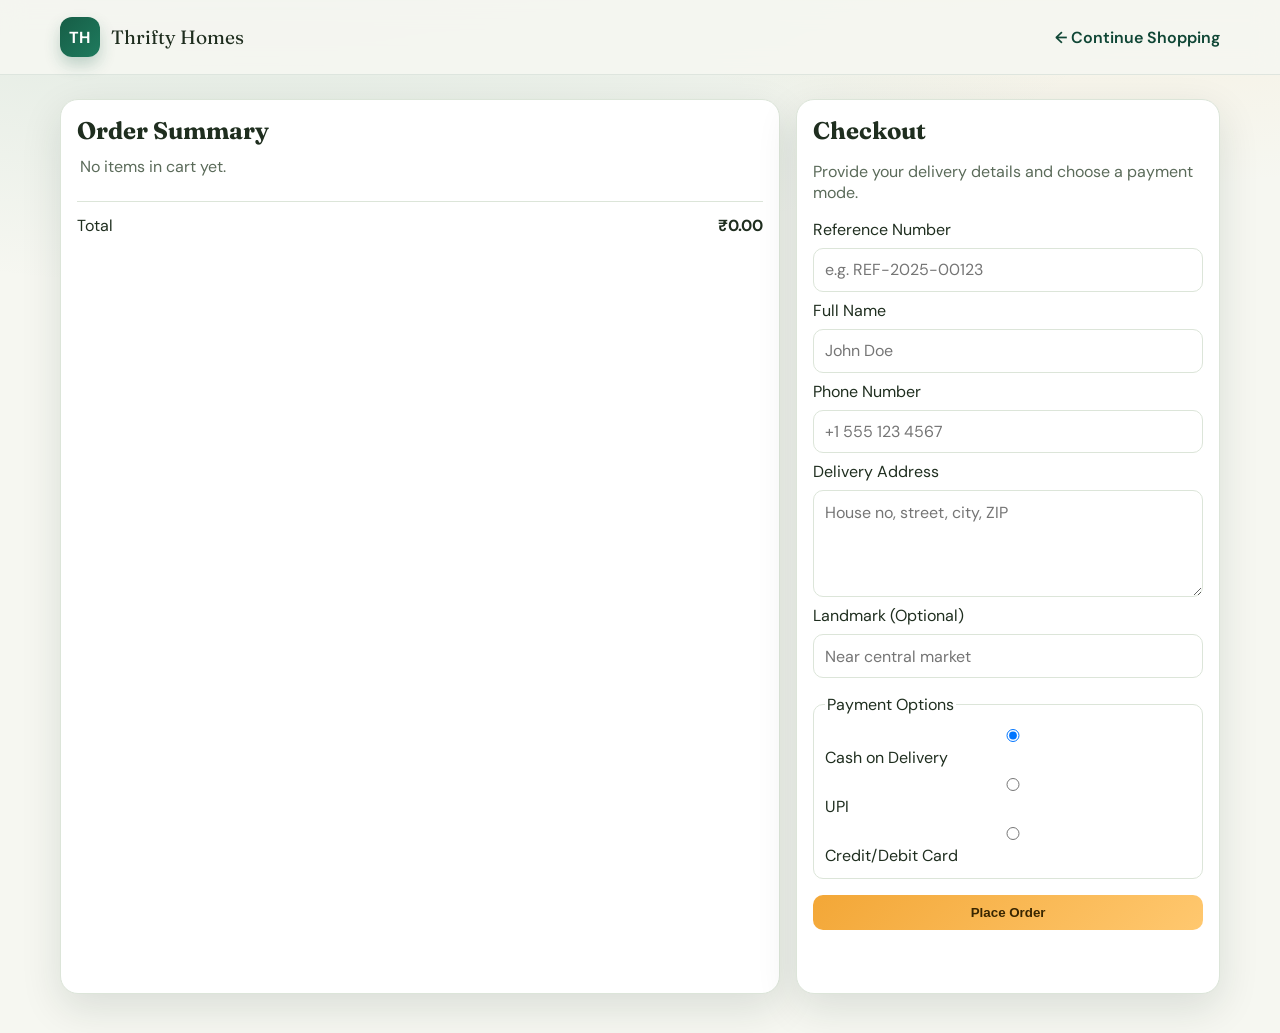
==== checkout.html @ 23e751db "Add files via upload" ====
<!DOCTYPE html>
<html lang="en">
<head>
  <meta charset="UTF-8" />
  <meta name="viewport" content="width=device-width, initial-scale=1.0" />
  <title>Checkout - Thrifty Homes</title>
  <link rel="preconnect" href="https://fonts.googleapis.com" />
  <link rel="preconnect" href="https://fonts.gstatic.com" crossorigin />
  <link href="https://fonts.googleapis.com/css2?family=DM+Sans:wght@400;500;700&family=Fraunces:opsz,wght@9..144,600;9..144,700&display=swap" rel="stylesheet" />
  <link rel="stylesheet" href="styles.css" />
</head>
<body>
  <header class="site-header">
    <nav class="navbar container">
      <a class="brand" href="index.html" aria-label="Back to home">
        <span class="logo" aria-hidden="true">TH</span>
        <span class="brand-name">Thrifty Homes</span>
      </a>
      <a class="back-link" href="index.html">← Continue Shopping</a>
    </nav>
  </header>

  <main class="checkout-page container">
    <aside class="checkout-summary-panel">
      <h2>Order Summary</h2>
      <div id="checkoutItems" class="checkout-items"></div>
      <div class="checkout-total-row">
        <span>Total</span>
        <strong id="checkoutTotal">INR 0.00</strong>
      </div>
    </aside>

    <section class="checkout-form-panel">
      <h1>Checkout</h1>
      <p class="checkout-copy">Provide your delivery details and choose a payment mode.</p>

      <form class="checkout-form" id="checkoutForm">
        <label for="referenceNumber">Reference Number</label>
        <input id="referenceNumber" name="referenceNumber" type="text" placeholder="e.g. REF-2025-00123" />

        <label for="fullName">Full Name</label>
        <input id="fullName" name="fullName" type="text" placeholder="John Doe" required />

        <label for="phone">Phone Number</label>
        <input id="phone" name="phone" type="tel" placeholder="+1 555 123 4567" required />

        <label for="address">Delivery Address</label>
        <textarea id="address" name="address" rows="4" placeholder="House no, street, city, ZIP" required></textarea>

        <label for="landmark">Landmark (Optional)</label>
        <input id="landmark" name="landmark" type="text" placeholder="Near central market" />

        <fieldset class="payment-options">
          <legend>Payment Options</legend>
          <label><input type="radio" name="payment" value="Cash on Delivery" checked /> Cash on Delivery</label>
          <label><input type="radio" name="payment" value="UPI" /> UPI</label>
          <label><input type="radio" name="payment" value="Credit/Debit Card" /> Credit/Debit Card</label>
        </fieldset>

        <button type="submit" class="place-order-btn">Place Order</button>
      </form>
      <p class="order-note" id="orderNote" aria-live="polite"></p>
    </section>
  </main>

  <!-- Mock Razorpay Modal -->
  <div id="rzpModal" class="rzp-overlay" hidden>
    <div class="rzp-modal">
      <div class="rzp-header">
        <div class="rzp-brand">
          <svg width="22" height="22" viewBox="0 0 40 40" fill="none"><polygon points="20,2 38,36 2,36" fill="#fff" opacity="0.9"/></svg>
          <span>Razorpay</span>
        </div>
        <div class="rzp-header-right">
          <span id="rzpAmountDisplay" class="rzp-amount"></span>
          <button type="button" class="rzp-close" id="rzpClose" aria-label="Close">✕</button>
        </div>
      </div>

      <div class="rzp-body">
        <div class="rzp-tabs" role="tablist">
          <button class="rzp-tab active" data-tab="upi" role="tab">UPI</button>
          <button class="rzp-tab" data-tab="card" role="tab">Card</button>
          <button class="rzp-tab" data-tab="netbanking" role="tab">Net Banking</button>
          <button class="rzp-tab" data-tab="wallet" role="tab">Wallets</button>
        </div>

        <div class="rzp-panel" id="rzp-panel-upi">
          <label class="rzp-label">Enter UPI ID</label>
          <div class="rzp-input-row">
            <input class="rzp-input" type="text" placeholder="yourname@upi" id="rzpUpiId" />
            <button type="button" class="rzp-verify-btn">Verify</button>
          </div>
          <p class="rzp-hint">e.g. 9876543210@ybl or name@okicici</p>
          <div class="rzp-upi-apps">
            <button type="button" class="rzp-upi-app"><img src="https://upload.wikimedia.org/wikipedia/commons/thumb/e/e1/UPI-Logo-vector.svg/120px-UPI-Logo-vector.svg.png" alt="UPI" /><span>Any UPI App</span></button>
            <button type="button" class="rzp-upi-app"><span class="rzp-upi-icon" style="background:#5f259f">G</span><span>Google Pay</span></button>
            <button type="button" class="rzp-upi-app"><span class="rzp-upi-icon" style="background:#0057ff">Ph</span><span>PhonePe</span></button>
            <button type="button" class="rzp-upi-app"><span class="rzp-upi-icon" style="background:#f7941d">P</span><span>Paytm</span></button>
          </div>
        </div>

        <div class="rzp-panel" id="rzp-panel-card" hidden>
          <label class="rzp-label">Card Number</label>
          <input class="rzp-input" type="text" placeholder="1234  5678  9012  3456" maxlength="19" id="rzpCardNum" />
          <div class="rzp-row-2">
            <div>
              <label class="rzp-label">Expiry</label>
              <input class="rzp-input" type="text" placeholder="MM / YY" maxlength="7" />
            </div>
            <div>
              <label class="rzp-label">CVV</label>
              <input class="rzp-input" type="password" placeholder="•••" maxlength="4" />
            </div>
          </div>
          <label class="rzp-label">Name on Card</label>
          <input class="rzp-input" type="text" placeholder="As printed on card" />
        </div>

        <div class="rzp-panel" id="rzp-panel-netbanking" hidden>
          <label class="rzp-label">Select your Bank</label>
          <div class="rzp-bank-grid">
            <button type="button" class="rzp-bank">SBI</button>
            <button type="button" class="rzp-bank">HDFC</button>
            <button type="button" class="rzp-bank">ICICI</button>
            <button type="button" class="rzp-bank">Axis</button>
            <button type="button" class="rzp-bank">Kotak</button>
            <button type="button" class="rzp-bank">PNB</button>
            <button type="button" class="rzp-bank">BOB</button>
            <button type="button" class="rzp-bank">Yes Bank</button>
          </div>
        </div>

        <div class="rzp-panel" id="rzp-panel-wallet" hidden>
          <label class="rzp-label">Select Wallet</label>
          <div class="rzp-bank-grid">
            <button type="button" class="rzp-bank">Paytm</button>
            <button type="button" class="rzp-bank">Mobikwik</button>
            <button type="button" class="rzp-bank">Freecharge</button>
            <button type="button" class="rzp-bank">Airtel</button>
          </div>
        </div>

        <button type="button" class="rzp-pay-btn" id="rzpPayBtn">Pay <span id="rzpPayAmount"></span></button>
        <p class="rzp-secure">🔒 Secured by Razorpay</p>
      </div>
    </div>
  </div>

  <script src="script.js"></script>
</body>
</html>
---- styles.css ----
:root {
  --bg: #f6f7f1;
  --ink: #1f2e1f;
  --muted: #5b6b5a;
  --brand: #165d46;
  --brand-dark: #0f4635;
  --accent: #f3a737;
  --card: #ffffff;
  --line: #dce5d9;
  --shadow: 0 14px 40px rgba(19, 43, 34, 0.12);
}

* {
  box-sizing: border-box;
}

body {
  margin: 0;
  font-family: "DM Sans", "Segoe UI", sans-serif;
  color: var(--ink);
  background:
    radial-gradient(1000px 500px at 20% -20%, rgba(54, 129, 101, 0.18), transparent),
    radial-gradient(700px 500px at 90% -30%, rgba(243, 167, 55, 0.18), transparent),
    var(--bg);
}

h1,
h2,
h3 {
  font-family: "Fraunces", Georgia, serif;
  margin: 0;
}

.container {
  width: min(1160px, 92vw);
  margin: 0 auto;
}

.site-header {
  position: sticky;
  top: 0;
  z-index: 40;
  background: rgba(246, 247, 241, 0.9);
  backdrop-filter: blur(12px);
  border-bottom: 1px solid rgba(22, 93, 70, 0.1);
}

.navbar {
  min-height: 74px;
  display: flex;
  align-items: center;
  justify-content: space-between;
  gap: 1.2rem;
}

.brand {
  display: flex;
  align-items: center;
  gap: 0.7rem;
  color: var(--ink);
  text-decoration: none;
}

.logo {
  width: 40px;
  height: 40px;
  border-radius: 12px;
  display: grid;
  place-items: center;
  font-weight: 700;
  letter-spacing: 0.03em;
  color: #fff;
  background: linear-gradient(135deg, var(--brand), #1f7b5e);
  box-shadow: 0 8px 16px rgba(22, 93, 70, 0.24);
}

.brand-name {
  font-family: "Fraunces", Georgia, serif;
  font-size: 1.2rem;
}

.nav-links {
  list-style: none;
  margin: 0;
  padding: 0;
  display: flex;
  align-items: center;
  gap: 0.4rem;
}

.nav-link {
  text-decoration: none;
  color: var(--ink);
  font-weight: 500;
  padding: 0.45rem 0.85rem;
  border-radius: 999px;
  transition: 0.2s ease;
}

.nav-link:hover {
  background: #e9f0e7;
}

.nav-link.has-tooltip {
  position: relative;
}

.nav-link.has-tooltip::after {
  content: attr(data-tooltip);
  position: absolute;
  left: 50%;
  top: calc(100% + 8px);
  transform: translateX(-50%) translateY(6px);
  opacity: 0;
  pointer-events: none;
  background: #1f2e1f;
  color: #fff;
  font-size: 0.78rem;
  line-height: 1.25;
  padding: 0.4rem 0.55rem;
  border-radius: 8px;
  white-space: nowrap;
  transition: opacity 0.15s ease, transform 0.15s ease;
  z-index: 70;
}

.nav-link.has-tooltip:hover::after,
.nav-link.has-tooltip:focus-visible::after {
  opacity: 1;
  transform: translateX(-50%) translateY(0);
}

.right-controls {
  margin-left: auto;
  display: flex;
  align-items: center;
  gap: 0.5rem;
}

.profile-menu {
  position: relative;
}

.profile-btn {
  border: 1px solid var(--line);
  background: #fff;
  border-radius: 999px;
  width: 42px;
  height: 42px;
  cursor: pointer;
}

.profile-btn:hover {
  border-color: var(--brand);
}

.dropdown {
  position: absolute;
  right: 0;
  top: 50px;
  display: none;
  min-width: 160px;
  background: #fff;
  border: 1px solid var(--line);
  border-radius: 12px;
  box-shadow: var(--shadow);
  overflow: hidden;
}

.dropdown.show {
  display: block;
}

.dropdown a {
  display: block;
  text-decoration: none;
  color: var(--ink);
  padding: 0.7rem 0.9rem;
}

.dropdown a:hover {
  background: #edf4eb;
}

.slideshow-wrap {
  padding: 1rem 0 0.3rem;
}

.slideshow {
  position: relative;
  min-height: 340px;
  border-radius: 24px;
  overflow: hidden;
  box-shadow: var(--shadow);
}

.slide {
  position: absolute;
  inset: 0;
  background-size: cover;
  background-position: center;
  opacity: 0;
  transform: scale(1.05);
  transition: opacity 0.8s ease, transform 0.8s ease;
  display: grid;
  align-items: end;
}

.slide.active {
  opacity: 1;
  transform: scale(1);
}

.slide-content {
  color: #fff;
  padding: 2rem;
  max-width: 600px;
}

.slide-content .eyebrow {
  font-size: 0.85rem;
  text-transform: uppercase;
  letter-spacing: 0.12em;
  opacity: 0.9;
}

.slide-content p {
  margin: 0.5rem 0 0;
  line-height: 1.5;
}

.slide-dots {
  position: absolute;
  bottom: 14px;
  right: 18px;
  display: flex;
  gap: 0.4rem;
}

.dot {
  width: 10px;
  height: 10px;
  border-radius: 50%;
  border: none;
  background: rgba(255, 255, 255, 0.5);
  cursor: pointer;
}

.dot.active {
  background: #fff;
}

.catalog {
  padding: 1.6rem 0 2.4rem;
  display: grid;
  grid-template-columns: 1fr;
  gap: 1.2rem;
}

.products-pane,
.cart-pane,
.checkout-form-panel,
.checkout-summary-panel {
  background: var(--card);
  border: 1px solid var(--line);
  border-radius: 18px;
  box-shadow: var(--shadow);
}

.products-pane,
.cart-pane {
  padding: 1rem;
}

.section-head h2 {
  font-size: 1.35rem;
}
.cart-item-layout {
  display: grid;
  grid-template-columns: 62px 1fr auto;
  align-items: center;
  gap: 0.6rem;
}
.cart-item-image {
  width: 62px;
  height: 62px;
  object-fit: cover;
  border-radius: 10px;
  border: 1px solid var(--line);
}
.cart-item-main {
  min-width: 0;
}

.section-head p {
  margin: 0.4rem 0 1rem;
  color: var(--muted);
}

.catalog-controls-row {
  margin-bottom: 0.9rem;
  display: flex;
  align-items: center;
  gap: 0.75rem;
}

.catalog-search-wrap {
  margin-bottom: 0;
  flex: 1;
}

.catalog-search {
  width: 100%;
  border: 1px solid var(--line);
  border-radius: 12px;
  padding: 0.7rem 0.8rem;
  font: inherit;
  background: #fff;
}

.catalog-search:focus {
  outline: 2px solid rgba(22, 93, 70, 0.25);
  border-color: var(--brand);
}

.catalog-filter-wrap {
  margin-bottom: 0;
  display: flex;
  align-items: center;
  gap: 0.55rem;
  white-space: nowrap;
}

.catalog-filter-label {
  color: var(--muted);
  font-weight: 600;
  font-size: 0.92rem;
}

.catalog-filter {
  border: 1px solid var(--line);
  border-radius: 10px;
  padding: 0.48rem 0.6rem;
  font: inherit;
  background: #fff;
}

@media (max-width: 760px) {
  .catalog-controls-row {
    flex-direction: column;
    align-items: stretch;
  }

  .catalog-filter-wrap {
    white-space: normal;
  }
}

.product-grid {
  display: grid;
  grid-template-columns: repeat(4, minmax(220px, 1fr));
  gap: 0.9rem;
}

.catalog-pagination {
  margin-top: 1rem;
  display: flex;
  align-items: center;
  justify-content: flex-end;
  gap: 0.5rem;
}

.page-btn {
  border: 1px solid var(--line);
  background: #fff;
  color: var(--ink);
  border-radius: 10px;
  padding: 0.45rem 0.7rem;
  cursor: pointer;
  font: inherit;
  font-weight: 600;
}

.page-btn:disabled {
  opacity: 0.45;
  cursor: not-allowed;
}

.page-indicator {
  color: var(--muted);
  font-weight: 600;
  min-width: 86px;
  text-align: center;
}

.product-card {
  border: 1px solid var(--line);
  border-radius: 14px;
  overflow: hidden;
  background: #fff;
}

.product-card img {
  width: 100%;
  height: 160px;
  object-fit: cover;
}

.product-content {
  padding: 0.75rem;
}

.product-content h3 {
  font-size: 1.1rem;
}

.product-content p {
  margin: 0.4rem 0;
  color: var(--muted);
  min-height: 40px;
}

.price-row {
  display: flex;
  justify-content: space-between;
  align-items: center;
  margin-top: 0.35rem;
}

.price {
  color: var(--brand-dark);
  font-weight: 700;
}

.card-actions {
  margin-top: 0.6rem;
  display: flex;
  align-items: center;
  flex-wrap: wrap;
  justify-content: flex-end;
  gap: 0.45rem;
}

.qty-controls {
  display: flex;
  align-items: center;
  gap: 0.45rem;
}

.qty-controls[hidden] {
  display: none !important;
}

.qty-input {
  width: 68px;
  border: 1px solid var(--line);
  border-radius: 10px;
  padding: 0.56rem 0.5rem;
  font: inherit;
  text-align: center;
}

.qty-step-btn {
  width: 34px;
  height: 34px;
  border: 1px solid var(--line);
  border-radius: 10px;
  background: #eef5ea;
  color: var(--brand-dark);
  cursor: pointer;
  font-weight: 700;
}

.add-btn,
.checkout-btn,
.place-order-btn {
  border: none;
  cursor: pointer;
  font-weight: 600;
  border-radius: 10px;
}

.add-btn {
  background: var(--brand);
  color: #fff;
  padding: 0.56rem 0.65rem;
}

.cart-actions {
  display: flex;
  align-items: center;
  justify-content: flex-end;
  gap: 0.35rem;
}

.cart-step-btn,
.cart-delete-btn {
  border: 1px solid var(--line);
  border-radius: 8px;
  min-width: 34px;
  height: 32px;
  padding: 0.2rem 0.5rem;
  cursor: pointer;
  font-weight: 600;
}

.cart-step-btn {
  background: #e8f4ef;
  color: var(--brand-dark);
}

.cart-delete-btn {
  background: #fff2ec;
  color: #8a3d21;
}

.cart-pane {
  display: flex;
  flex-direction: column;
  gap: 0.6rem;
}

.cart-list {
  max-height: 470px;
  overflow-y: auto;
}

.cart-empty {
  color: var(--muted);
  margin: 0;
  padding: 0.7rem 0.2rem;
}

.cart-item {
  border: 1px solid var(--line);
  border-radius: 10px;
  padding: 0.65rem;
  margin-bottom: 0.6rem;
  background: #fbfcf9;
}

.cart-item-row {
  display: flex;
  justify-content: space-between;
  gap: 0.5rem;
}

@media (max-width: 520px) {
  .cart-item-layout {
    grid-template-columns: 52px 1fr;
  }

  .cart-item-image {
    width: 52px;
    height: 52px;
  }

  .cart-actions {
    grid-column: 1 / -1;
    justify-content: flex-start;
    margin-top: 0.35rem;
  }
}
.cart-meta {
  color: var(--muted);
  font-size: 0.9rem;
}

.cart-summary {
  margin-top: auto;
  border-top: 1px solid var(--line);
  padding-top: 0.9rem;
  display: flex;
  align-items: center;
  justify-content: space-between;
}

.checkout-btn,
.place-order-btn {
  background: linear-gradient(135deg, var(--accent), #ffc86f);
  color: #392600;
  padding: 0.64rem 0.9rem;
}

.checkout-page {
  padding: 1.5rem 0 2.4rem;
  display: grid;
  grid-template-columns: 1.7fr 1fr;
  gap: 1rem;
}

.floating-cart-bar {
  position: fixed;
  left: 50%;
  bottom: 14px;
  transform: translateX(-50%) translateY(120%);
  width: min(760px, 94vw);
  background: #ffffff;
  border: 1px solid var(--line);
  border-radius: 14px;
  box-shadow: var(--shadow);
  display: flex;
  align-items: center;
  justify-content: space-between;
  gap: 0.8rem;
  padding: 0.7rem 0.85rem;
  z-index: 110;
  transition: transform 0.25s ease;
}

.floating-cart-bar.show {
  transform: translateX(-50%) translateY(0);
}

.floating-cart-meta {
  display: grid;
  gap: 0.2rem;
}

.floating-cart-meta span {
  color: var(--muted);
  font-size: 0.9rem;
}

.checkout-form-panel,
.checkout-summary-panel {
  padding: 1rem;
}

.checkout-copy {
  color: var(--muted);
}

.checkout-form {
  display: grid;
  gap: 0.5rem;
}

.checkout-form input,
.checkout-form textarea {
  width: 100%;
  border: 1px solid var(--line);
  border-radius: 10px;
  padding: 0.65rem;
  font: inherit;
}

.payment-options {
  margin: 0.5rem 0;
  border: 1px solid var(--line);
  border-radius: 10px;
  padding: 0.7rem;
  display: grid;
  gap: 0.45rem;
}

.checkout-items {
  display: grid;
  gap: 0.5rem;
}

.checkout-item {
  border: 1px solid var(--line);
  border-radius: 10px;
  padding: 0.65rem;
  background: #fbfcf9;
}

.checkout-item-layout {
  display: grid;
  grid-template-columns: 60px 1fr auto;
  align-items: center;
  gap: 0.55rem;
}

.checkout-item-image {
  width: 60px;
  height: 60px;
  object-fit: cover;
  border-radius: 10px;
  border: 1px solid var(--line);
}

.checkout-item-main {
  min-width: 0;
  display: grid;
  gap: 0.2rem;
}

.checkout-item-controls {
  display: flex;
  align-items: center;
  gap: 0.35rem;
}

.checkout-step-btn,
.checkout-delete-btn {
  border: 1px solid var(--line);
  border-radius: 8px;
  min-width: 32px;
  height: 30px;
  background: #fff;
  cursor: pointer;
  font-weight: 700;
}

.checkout-step-btn {
  background: #e8f4ef;
  color: var(--brand-dark);
}

.checkout-delete-btn {
  background: #fff2ec;
  color: #8a3d21;
}

.checkout-qty {
  min-width: 18px;
  text-align: center;
  font-weight: 700;
  color: var(--ink);
}

.checkout-total-row {
  margin-top: 0.8rem;
  padding-top: 0.8rem;
  border-top: 1px solid var(--line);
  display: flex;
  justify-content: space-between;
}

.back-link {
  color: var(--brand-dark);
  text-decoration: none;
  font-weight: 600;
}

/* Orders Page */
.orders-page {
  padding: 1.6rem 0 5rem;
}

.orders-header {
  margin-bottom: 1.2rem;
}

.orders-list {
  display: grid;
  gap: 1rem;
}

.order-card {
  background: var(--card);
  border: 1px solid var(--line);
  border-radius: 16px;
  box-shadow: var(--shadow);
  overflow: hidden;
}

.order-card-header {
  display: flex;
  align-items: center;
  justify-content: space-between;
  flex-wrap: wrap;
  gap: 0.5rem;
  padding: 0.75rem 1rem;
  background: #f3f8f1;
  border-bottom: 1px solid var(--line);
}

.order-card-meta {
  display: flex;
  align-items: center;
  gap: 1rem;
}

.order-id {
  font-weight: 700;
  font-size: 0.95rem;
  color: var(--brand-dark);
}

.order-date {
  color: var(--muted);
  font-size: 0.9rem;
}

.order-card-right {
  display: flex;
  align-items: center;
  gap: 0.75rem;
}

.order-payment {
  font-size: 0.85rem;
  color: var(--muted);
  border: 1px solid var(--line);
  border-radius: 999px;
  padding: 0.2rem 0.6rem;
  background: #fff;
}

.order-status {
  font-weight: 700;
  font-size: 0.9rem;
}

.order-items {
  padding: 0.75rem 1rem;
  display: grid;
  gap: 0.6rem;
}

.order-line-item {
  display: grid;
  grid-template-columns: 52px 1fr auto;
  align-items: center;
  gap: 0.65rem;
}

.order-item-image {
  width: 52px;
  height: 52px;
  object-fit: cover;
  border-radius: 10px;
  border: 1px solid var(--line);
}

.order-item-meta {
  display: grid;
  gap: 0.15rem;
}

.order-item-title {
  font-weight: 600;
  font-size: 0.95rem;
}

.order-item-qty {
  color: var(--muted);
  font-size: 0.85rem;
}

.order-item-total {
  font-size: 0.95rem;
  color: var(--brand-dark);
}

.order-total-row {
  display: flex;
  justify-content: space-between;
  align-items: center;
  padding: 0.65rem 1rem;
  border-top: 1px solid var(--line);
  background: #f9fbf7;
  font-weight: 600;
}

/* Mock Razorpay Modal */
.rzp-overlay {
  position: fixed;
  inset: 0;
  background: rgba(0,0,0,0.6);
  display: grid;
  place-items: center;
  z-index: 200;
  padding: 1rem;
}

.rzp-overlay[hidden] { display: none !important; }

.rzp-modal {
  width: min(420px, 100%);
  background: #fff;
  border-radius: 12px;
  overflow: hidden;
  box-shadow: 0 20px 60px rgba(0,0,0,0.35);
  font-family: 'DM Sans', sans-serif;
}

.rzp-header {
  background: #2b6de5;
  padding: 0.85rem 1rem;
  display: flex;
  align-items: center;
  justify-content: space-between;
  color: #fff;
}

.rzp-brand {
  display: flex;
  align-items: center;
  gap: 0.45rem;
  font-weight: 700;
  font-size: 1rem;
  letter-spacing: 0.02em;
}

.rzp-header-right {
  display: flex;
  align-items: center;
  gap: 0.75rem;
}

.rzp-amount {
  font-weight: 700;
  font-size: 1rem;
}

.rzp-close {
  background: none;
  border: none;
  color: rgba(255,255,255,0.8);
  font-size: 1.1rem;
  cursor: pointer;
  padding: 0 0.25rem;
  line-height: 1;
}
.rzp-close:hover { color: #fff; }

.rzp-body {
  padding: 1rem;
}

.rzp-tabs {
  display: flex;
  border-bottom: 2px solid #e8e8e8;
  margin-bottom: 1rem;
  gap: 0;
}

.rzp-tab {
  background: none;
  border: none;
  padding: 0.5rem 0.85rem;
  font-size: 0.85rem;
  color: #555;
  cursor: pointer;
  border-bottom: 2px solid transparent;
  margin-bottom: -2px;
  font-weight: 500;
  transition: color 0.15s, border-color 0.15s;
}
.rzp-tab.active { color: #2b6de5; border-bottom-color: #2b6de5; font-weight: 700; }
.rzp-tab:hover:not(.active) { color: #222; }

.rzp-label {
  display: block;
  font-size: 0.8rem;
  color: #777;
  margin-bottom: 0.3rem;
  margin-top: 0.65rem;
  font-weight: 500;
}

.rzp-input {
  width: 100%;
  border: 1.5px solid #d0d0d0;
  border-radius: 6px;
  padding: 0.55rem 0.7rem;
  font-size: 0.95rem;
  outline: none;
  box-sizing: border-box;
  transition: border-color 0.15s;
}
.rzp-input:focus { border-color: #2b6de5; }

.rzp-input-row {
  display: flex;
  gap: 0.5rem;
}
.rzp-input-row .rzp-input { flex: 1; }

.rzp-verify-btn {
  background: #2b6de5;
  color: #fff;
  border: none;
  border-radius: 6px;
  padding: 0 1rem;
  font-size: 0.85rem;
  font-weight: 600;
  cursor: pointer;
  white-space: nowrap;
}
.rzp-verify-btn:hover { background: #1a56c4; }

.rzp-hint {
  font-size: 0.78rem;
  color: #aaa;
  margin: 0.3rem 0 0.75rem;
}

.rzp-upi-apps {
  display: grid;
  grid-template-columns: repeat(4, 1fr);
  gap: 0.5rem;
  margin-top: 0.75rem;
}

.rzp-upi-app {
  display: flex;
  flex-direction: column;
  align-items: center;
  gap: 0.3rem;
  padding: 0.5rem 0.25rem;
  border: 1.5px solid #e0e0e0;
  border-radius: 8px;
  background: #fafafa;
  cursor: pointer;
  font-size: 0.72rem;
  color: #333;
  font-weight: 500;
  transition: border-color 0.15s;
}
.rzp-upi-app:hover { border-color: #2b6de5; background: #f0f5ff; }
.rzp-upi-app img { width: 36px; height: 24px; object-fit: contain; }

.rzp-upi-icon {
  width: 36px;
  height: 24px;
  border-radius: 5px;
  color: #fff;
  font-weight: 700;
  font-size: 0.75rem;
  display: flex;
  align-items: center;
  justify-content: center;
}

.rzp-row-2 {
  display: grid;
  grid-template-columns: 1fr 1fr;
  gap: 0.75rem;
}

.rzp-bank-grid {
  display: grid;
  grid-template-columns: repeat(4, 1fr);
  gap: 0.5rem;
  margin-top: 0.5rem;
}

.rzp-bank {
  padding: 0.5rem 0.25rem;
  border: 1.5px solid #e0e0e0;
  border-radius: 8px;
  background: #fafafa;
  font-size: 0.8rem;
  font-weight: 600;
  color: #333;
  cursor: pointer;
  transition: border-color 0.15s, background 0.15s;
}
.rzp-bank:hover { border-color: #2b6de5; background: #f0f5ff; color: #2b6de5; }

.rzp-pay-btn {
  width: 100%;
  margin-top: 1.2rem;
  padding: 0.75rem;
  background: #2b6de5;
  color: #fff;
  border: none;
  border-radius: 8px;
  font-size: 1rem;
  font-weight: 700;
  cursor: pointer;
  transition: background 0.15s;
}
.rzp-pay-btn:hover:not(:disabled) { background: #1a56c4; }
.rzp-pay-btn:disabled { opacity: 0.7; cursor: not-allowed; }

.rzp-secure {
  text-align: center;
  font-size: 0.75rem;
  color: #aaa;
  margin-top: 0.6rem;
}

.order-note {
  margin-top: 0.7rem;
  color: var(--brand-dark);
  min-height: 20px;
}

/* Dashboard Page */
.dashboard-page {
  width: 100%;
  max-width: none;
  margin: 0;
  min-height: calc(100vh - 74px);
  padding: 1rem 1.2rem 1.2rem;
}

.dashboard-page.container {
  width: 100%;
  max-width: none;
}

.dashboard-navbar {
  min-height: 64px;
  display: flex;
  justify-content: space-between;
  align-items: center;
}

.dashboard-nav-left {
  display: flex;
  align-items: center;
}

.dashboard-nav-title {
  font-size: 1.35rem;
  color: var(--brand-dark);
}

.dashboard-nav-right {
  display: flex;
  align-items: center;
  gap: 0.6rem;
}

.dashboard-profile-btn {
  display: inline-flex;
  align-items: center;
  gap: 0;
}

.dashboard-head {
  margin-bottom: 1rem;
  text-align: center;
}

.dashboard-tabs {
  display: flex;
  gap: 0.55rem;
  margin-bottom: 1rem;
  flex-wrap: wrap;
}

.dashboard-tab {
  border: 1px solid var(--line);
  background: #fff;
  color: var(--ink);
  border-radius: 999px;
  padding: 0.45rem 0.9rem;
  font: inherit;
  font-weight: 600;
  cursor: pointer;
}

.dashboard-tab.active {
  background: var(--brand);
  color: #fff;
  border-color: var(--brand);
}

.dashboard-layout {
  display: grid;
  grid-template-columns: 280px 1fr;
  gap: 1rem;
  min-height: calc(100vh - 200px);
}

.dashboard-sidebar,
.dashboard-content {
  background: var(--card);
  border: 1px solid var(--line);
  border-radius: 16px;
  box-shadow: var(--shadow);
  padding: 1rem;
  height: 100%;
}

.dashboard-content-head {
  display: flex;
  align-items: center;
  justify-content: space-between;
  gap: 0.8rem;
}

.dashboard-content-body {
  margin-top: 0.9rem;
}

.dashboard-catalog-controls {
  display: flex;
  align-items: center;
  gap: 0.7rem;
  margin-bottom: 0.9rem;
}

.dashboard-catalog-search {
  flex: 1;
  border: 1px solid var(--line);
  border-radius: 10px;
  padding: 0.58rem 0.68rem;
  font: inherit;
}

.dashboard-catalog-filter-wrap {
  display: flex;
  align-items: center;
  gap: 0.45rem;
  color: var(--muted);
  font-weight: 600;
}

.dashboard-catalog-filter {
  border: 1px solid var(--line);
  border-radius: 10px;
  padding: 0.48rem 0.55rem;
  font: inherit;
}

.dashboard-primary-btn,
.dashboard-secondary-btn {
  border-radius: 10px;
  border: 1px solid var(--line);
  cursor: pointer;
  font: inherit;
  font-weight: 600;
  padding: 0.5rem 0.8rem;
}

.dashboard-primary-btn {
  margin-left: auto;
  border-color: var(--brand);
  background: var(--brand);
  color: #fff;
}

.dashboard-secondary-btn {
  background: #f8fbf7;
  color: var(--ink);
}

.dashboard-update-btn {
  display: inline-flex;
  align-items: center;
  gap: 0.35rem;
  border: 1px solid var(--brand);
  background: var(--brand);
  color: #fff;
  border-radius: 10px;
  padding: 0.5rem 0.7rem;
  font: inherit;
  font-weight: 600;
  cursor: pointer;
}

.dashboard-update-btn:hover {
  background: var(--brand-dark);
  border-color: var(--brand-dark);
}

.dashboard-update-icon {
  width: 14px;
  height: 14px;
  fill: currentColor;
}

.dashboard-products-grid {
  display: grid;
  grid-template-columns: repeat(4, minmax(200px, 1fr));
  gap: 0.8rem;
}

.dashboard-catalog-pagination {
  margin-top: 0.9rem;
  display: flex;
  align-items: center;
  justify-content: flex-end;
  gap: 0.5rem;
}

.dashboard-product-card {
  border: 1px solid var(--line);
  border-radius: 12px;
  overflow: hidden;
  background: #fff;
}

.dashboard-product-card img {
  width: 100%;
  height: 142px;
  object-fit: cover;
}

.dashboard-product-content {
  padding: 0.7rem;
  display: grid;
  gap: 0.45rem;
}

.dashboard-product-content h4 {
  margin: 0;
  font-size: 1rem;
}

.dashboard-product-content p {
  margin: 0;
  color: var(--muted);
  font-size: 0.9rem;
  min-height: 42px;
}

.dashboard-product-meta {
  display: flex;
  align-items: center;
  justify-content: space-between;
  font-size: 0.85rem;
  color: var(--muted);
}

.dashboard-placeholder {
  margin: 0;
  color: var(--muted);
}

.dashboard-table-wrap {
  margin-top: 0.3rem;
  border: 1px solid var(--line);
  border-radius: 12px;
  overflow: auto;
  background: #fff;
}

.dashboard-table {
  width: 100%;
  border-collapse: collapse;
  min-width: 760px;
}

.dashboard-table th,
.dashboard-table td {
  padding: 0.68rem 0.7rem;
  border-bottom: 1px solid var(--line);
  text-align: left;
  vertical-align: middle;
}

.dashboard-table th {
  background: #f3f8f1;
  color: var(--brand-dark);
  font-size: 0.88rem;
}

.dashboard-table tbody tr:hover {
  background: #fbfcf9;
}

.dashboard-remove-btn {
  border: 1px solid #d8b0a2;
  background: #fff2ec;
  color: #8a3d21;
  border-radius: 8px;
  padding: 0.36rem 0.6rem;
  font: inherit;
  font-weight: 600;
  cursor: pointer;
}

.dashboard-orders-accordion {
  display: grid;
  gap: 0.75rem;
}

.dashboard-order-accordion-item {
  border: 1px solid var(--line);
  border-radius: 12px;
  background: #fff;
  box-shadow: var(--shadow);
}

.dashboard-order-accordion-toggle {
  width: 100%;
  border: none;
  background: transparent;
  cursor: pointer;
  padding: 0.75rem;
  display: flex;
  display: flex;
  justify-content: space-between;
  align-items: flex-start;
  gap: 0.6rem;
  text-align: left;
}

.dashboard-order-summary-left p {
  margin: 0.2rem 0 0;
  color: var(--muted);
  font-size: 0.86rem;
}

.dashboard-order-summary-right {
  display: grid;
  justify-items: end;
  gap: 0.2rem;
}

.dashboard-order-total {
  color: var(--brand-dark);
  font-weight: 700;
  font-size: 0.92rem;
}

.dashboard-order-accordion-body {
  border-top: 1px solid var(--line);
  padding: 0.7rem 0.75rem 0.75rem;
  display: grid;
  gap: 0.6rem;
}

.dashboard-order-status {
  font-size: 0.8rem;
  font-weight: 700;
  color: var(--brand-dark);
  background: #e8f4ef;
  border: 1px solid #cfe5da;
  border-radius: 999px;
  padding: 0.2rem 0.55rem;
}

.dashboard-order-refs {
  display: flex;
  flex-wrap: wrap;
  gap: 0.45rem;
}

.dashboard-order-ref-chip {
  display: inline-flex;
  align-items: center;
  gap: 0.25rem;
  border: 1px solid #cfe5da;
  background: #eef8f3;
  color: var(--brand-dark);
  border-radius: 999px;
  padding: 0.2rem 0.55rem;
  font-size: 0.82rem;
  line-height: 1.25;
}

.dashboard-order-customer h4 {
  margin: 0 0 0.2rem;
  font-size: 0.95rem;
}

.dashboard-order-customer p {
  margin: 0;
  color: var(--muted);
  font-size: 0.86rem;
  line-height: 1.35;
}

.dashboard-order-meta {
  margin-top: 0.2rem;
  padding-top: 0.5rem;
  border-top: 1px dashed var(--line);
  display: flex;
  justify-content: space-between;
  align-items: center;
}

.dashboard-order-meta span {
  color: var(--muted);
  font-size: 0.88rem;
}

.dashboard-dispatch-toggle {
  display: flex;
  gap: 0.55rem;
  margin-bottom: 0.75rem;
}

.dashboard-dispatch-toggle-btn {
  border: 1px solid var(--line);
  background: #f8fbf7;
  color: var(--ink);
  border-radius: 999px;
  padding: 0.38rem 0.75rem;
  font: inherit;
  font-weight: 600;
  cursor: pointer;
}

.dashboard-dispatch-toggle-btn.active {
  background: var(--brand);
  border-color: var(--brand);
  color: #fff;
}

.dashboard-dispatch-actions {
  margin-top: 0.5rem;
  display: flex;
  justify-content: flex-end;
}

.dashboard-dispatch-details {
  margin-top: 0.4rem;
  padding-top: 0.4rem;
  border-top: 1px dashed var(--line);
  color: var(--muted);
  font-size: 0.84rem;
  display: grid;
  gap: 0.2rem;
}

.product-editor-modal {
  width: min(520px, 95vw);
  background: #fff;
  border: 1px solid var(--line);
  border-radius: 16px;
  box-shadow: var(--shadow);
  padding: 1rem;
  position: relative;
}

.product-editor-form {
  display: grid;
  gap: 0.5rem;
}

.product-editor-form input,
.product-editor-form textarea,
.product-editor-form select {
  width: 100%;
  border: 1px solid var(--line);
  border-radius: 10px;
  padding: 0.6rem;
  font: inherit;
}

.product-editor-actions {
  margin-top: 0.5rem;
  display: flex;
  justify-content: flex-end;
  gap: 0.5rem;
}

.mock-upload-row {
  display: flex;
  align-items: center;
  gap: 0.55rem;
}

.mock-upload-name {
  color: var(--muted);
  font-size: 0.9rem;
}

.dashboard-sidebar-title {
  margin-bottom: 0.8rem;
  color: var(--brand-dark);
}

.dashboard-sidebar-ref-chip {
  display: inline-flex;
  align-items: center;
  margin: -0.1rem 0 0.85rem;
  padding: 0.28rem 0.62rem;
  border-radius: 999px;
  border: 1px solid #c9dbc5;
  background: #eef7eb;
  color: #1c513d;
  font-size: 0.78rem;
  font-weight: 600;
}

.dashboard-sidebar-ref-chip[hidden] {
  display: none !important;
}

.dashboard-menu {
  list-style: none;
  margin: 0;
  padding: 0;
  display: grid;
  gap: 0.45rem;
}

.dashboard-menu-btn {
  width: 100%;
  text-align: left;
  border: 1px solid var(--line);
  background: #f8fbf7;
  color: var(--ink);
  border-radius: 10px;
  padding: 0.6rem 0.7rem;
  font: inherit;
  font-weight: 600;
  cursor: pointer;
}

.dashboard-menu-btn:hover {
  background: #edf7ea;
  border-color: #bdd7b5;
}

.dashboard-menu-btn.active {
  background: var(--brand);
  color: #fff;
  border-color: var(--brand);
}

@media (max-width: 990px) {
  .dashboard-layout {
    grid-template-columns: 1fr;
  }

  .dashboard-catalog-controls {
    flex-direction: column;
    align-items: stretch;
  }

  .dashboard-products-grid {
    grid-template-columns: repeat(2, minmax(160px, 1fr));
  }
}

.modal-overlay {
  position: fixed;
  inset: 0;
  background: rgba(20, 32, 20, 0.45);
  display: grid;
  place-items: center;
  padding: 1rem;
  z-index: 120;
}

.modal-overlay[hidden] {
  display: none !important;
}

.signin-modal {
  width: min(420px, 95vw);
  background: #fff;
  border: 1px solid var(--line);
  border-radius: 16px;
  box-shadow: var(--shadow);
  padding: 1rem;
  position: relative;
}

.signin-modal h2 {
  margin-bottom: 0.35rem;
}

.signin-modal p {
  margin: 0 0 1rem;
  color: var(--muted);
}

.modal-close {
  position: absolute;
  right: 0.6rem;
  top: 0.45rem;
  border: none;
  background: transparent;
  font-size: 1.4rem;
  color: var(--muted);
  cursor: pointer;
}

.google-login-btn {
  width: 100%;
  border: 1px solid var(--line);
  border-radius: 12px;
  background: #fff;
  color: var(--ink);
  padding: 0.7rem 0.9rem;
  font: inherit;
  font-weight: 600;
  cursor: pointer;
  display: flex;
  align-items: center;
  justify-content: center;
  gap: 0.5rem;
}

.google-login-btn span {
  width: 22px;
  height: 22px;
  border-radius: 50%;
  display: grid;
  place-items: center;
  font-size: 0.8rem;
  font-weight: 700;
  color: #fff;
  background: linear-gradient(135deg, #ea4335, #fbbc05);
}

@media (max-width: 990px) {
  .catalog,
  .checkout-page {
    grid-template-columns: 1fr;
  }

  .product-grid {
    grid-template-columns: 1fr;
  }
}

@media (max-width: 760px) {
  .navbar {
    flex-wrap: wrap;
    justify-content: center;
    padding: 0.5rem 0;
  }

  .right-controls {
    margin-left: 0;
  }

  .slide-content {
    padding: 1.4rem;
  }

  .floating-cart-bar {
    width: calc(100vw - 16px);
    bottom: 8px;
  }
}
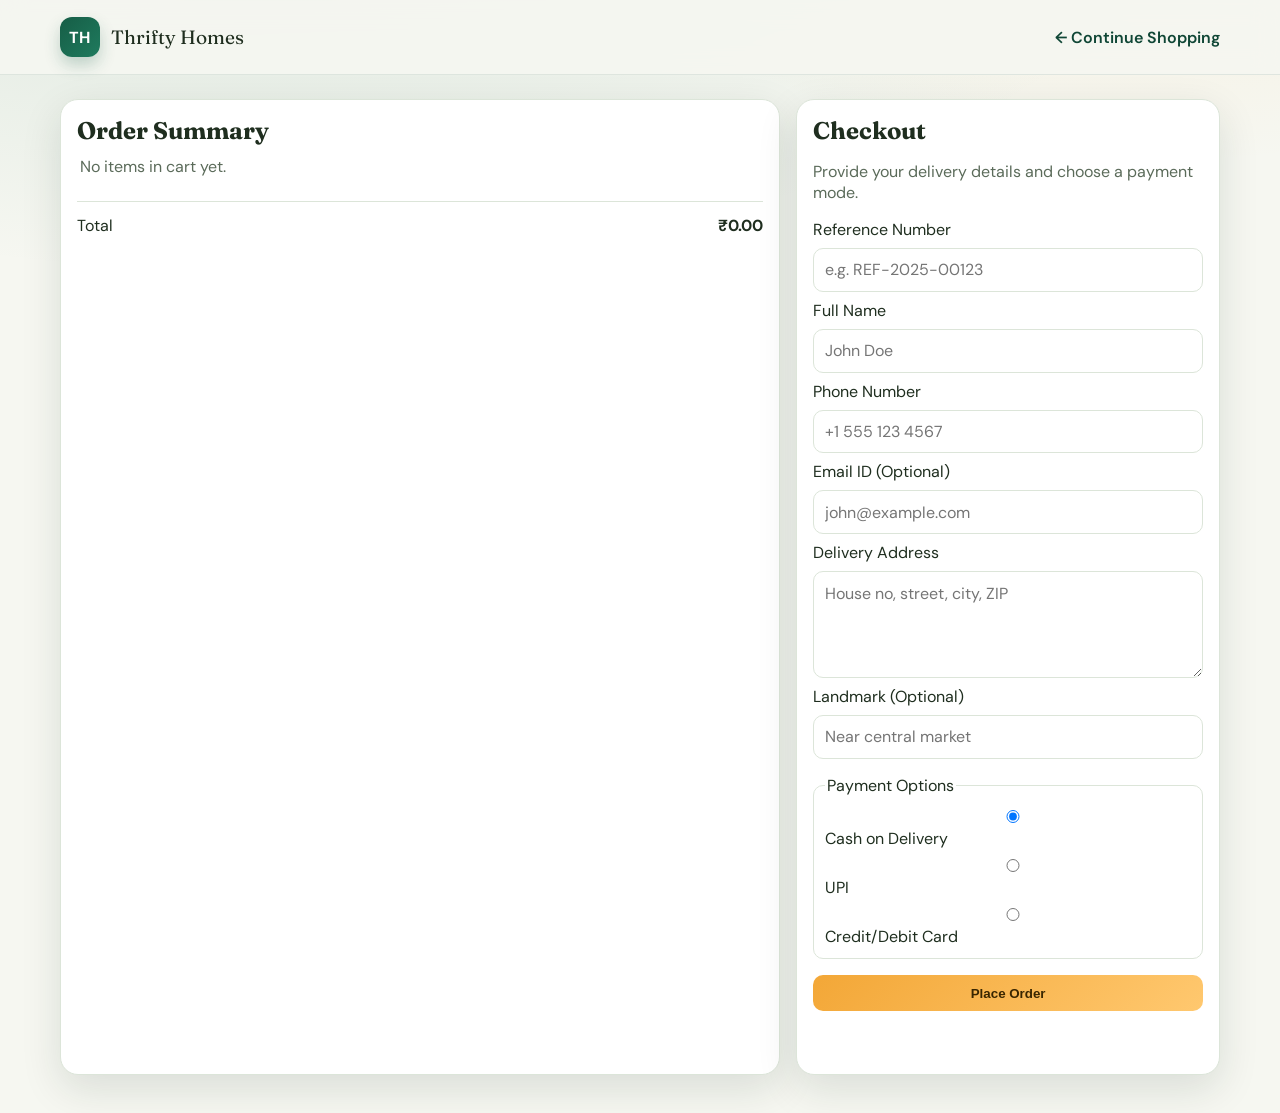
==== commit 88fffcd5: "Add files via upload" ====
--- a/checkout.html
+++ b/checkout.html
@@ -43,6 +43,9 @@
 
         <label for="phone">Phone Number</label>
         <input id="phone" name="phone" type="tel" placeholder="+1 555 123 4567" required />
+
+        <label for="email">Email ID (Optional)</label>
+        <input id="email" name="email" type="email" placeholder="john@example.com" />
 
         <label for="address">Delivery Address</label>
         <textarea id="address" name="address" rows="4" placeholder="House no, street, city, ZIP" required></textarea>
--- a/styles.css
+++ b/styles.css
@@ -178,6 +178,10 @@
   padding: 0.7rem 0.9rem;
 }
 
+.dropdown a[hidden] {
+  display: none;
+}
+
 .dropdown a:hover {
   background: #edf4eb;
 }
@@ -406,6 +410,52 @@
   object-fit: cover;
 }
 
+.product-image-wrap {
+  position: relative;
+}
+
+.img-nav-row {
+  display: flex;
+  align-items: center;
+  justify-content: space-between;
+  gap: 0.45rem;
+  padding: 0.5rem 0.75rem 0;
+}
+
+.img-nav-btn {
+  border: 1px solid var(--line);
+  border-radius: 999px;
+  background: #eef5ea;
+  color: var(--brand-dark);
+  font-size: 0.95rem;
+  font-weight: 700;
+  min-width: 34px;
+  height: 30px;
+  padding: 0;
+  line-height: 1;
+  display: grid;
+  place-items: center;
+  cursor: pointer;
+}
+
+.img-nav-icon {
+  width: 16px;
+  height: 16px;
+  display: block;
+}
+
+.img-nav-btn:hover {
+  background: #dfeede;
+}
+
+.img-counter {
+  background: #f0f3ec;
+  color: var(--muted);
+  font-size: 0.72rem;
+  padding: 0.16rem 0.42rem;
+  border-radius: 999px;
+}
+
 .product-content {
   padding: 0.75rem;
 }
@@ -425,6 +475,16 @@
   justify-content: space-between;
   align-items: center;
   margin-top: 0.35rem;
+}
+
+.price-mrp {
+  color: #7a8679;
+  font-size: 0.88rem;
+  font-weight: 500;
+}
+
+.price-mrp s {
+  text-decoration-thickness: 1.4px;
 }
 
 .price {
@@ -1235,22 +1295,19 @@
 }
 
 .dashboard-update-btn {
-  display: inline-flex;
-  align-items: center;
-  gap: 0.35rem;
-  border: 1px solid var(--brand);
-  background: var(--brand);
-  color: #fff;
-  border-radius: 10px;
-  padding: 0.5rem 0.7rem;
+  border: 1px solid #a0c4e2;
+  background: #e8f4fc;
+  color: #0369a1;
+  border-radius: 8px;
+  padding: 0.36rem 0.6rem;
   font: inherit;
   font-weight: 600;
   cursor: pointer;
 }
 
 .dashboard-update-btn:hover {
-  background: var(--brand-dark);
-  border-color: var(--brand-dark);
+  background: #d0e9f7;
+  border-color: #7ab8d9;
 }
 
 .dashboard-update-icon {
@@ -1314,6 +1371,22 @@
 
 .dashboard-placeholder {
   margin: 0;
+  color: var(--muted);
+}
+
+.dashboard-modal-readonly {
+  margin: 0;
+  padding: 0.55rem 0.65rem;
+  border: 1px solid var(--line);
+  border-radius: 10px;
+  background: #f8fbf7;
+  color: var(--ink);
+  font-size: 0.92rem;
+}
+
+.dashboard-table-empty {
+  text-align: center;
+  padding: 1.2rem;
   color: var(--muted);
 }
 
@@ -1404,6 +1477,20 @@
   font-size: 0.92rem;
 }
 
+.dashboard-order-guest-chip {
+  display: inline-flex;
+  align-items: center;
+  border: 1px solid #f59e0b;
+  background: #fff1cc;
+  color: #7c3a00;
+  border-radius: 999px;
+  padding: 0.18rem 0.6rem;
+  font-size: 0.74rem;
+  font-weight: 800;
+  letter-spacing: 0.01em;
+  margin-top: 0.3rem;
+}
+
 .dashboard-order-accordion-body {
   border-top: 1px solid var(--line);
   padding: 0.7rem 0.75rem 0.75rem;
@@ -1505,6 +1592,143 @@
   gap: 0.2rem;
 }
 
+.analytics-controls {
+  align-items: end;
+}
+
+.analytics-summary-grid {
+  display: grid;
+  grid-template-columns: repeat(auto-fit, minmax(170px, 1fr));
+  gap: 0.85rem;
+  margin-bottom: 1rem;
+}
+
+.analytics-summary-grid-compact {
+  grid-template-columns: repeat(auto-fit, minmax(180px, 1fr));
+}
+
+.analytics-summary-card {
+  border: 1px solid var(--line);
+  border-radius: 14px;
+  background: linear-gradient(135deg, #ffffff 0%, #f4faf4 100%);
+  box-shadow: var(--shadow);
+  padding: 0.95rem;
+  display: grid;
+  gap: 0.35rem;
+}
+
+.analytics-summary-card span {
+  color: var(--muted);
+  font-size: 0.82rem;
+}
+
+.analytics-summary-card strong {
+  color: var(--brand-dark);
+  font-size: 1.25rem;
+}
+
+.analytics-orders-wrap {
+  display: grid;
+  gap: 0.85rem;
+}
+
+.analytics-order-card {
+  border: 1px solid var(--line);
+  border-radius: 16px;
+  background: #fff;
+  box-shadow: var(--shadow);
+  padding: 0.95rem;
+  display: grid;
+  gap: 0.85rem;
+}
+
+.analytics-order-head {
+  display: flex;
+  justify-content: space-between;
+  gap: 0.8rem;
+  align-items: flex-start;
+}
+
+.analytics-order-head p {
+  margin: 0.2rem 0 0;
+  color: var(--muted);
+  font-size: 0.86rem;
+}
+
+.analytics-order-head span {
+  color: var(--brand-dark);
+  font-weight: 700;
+}
+
+.analytics-bar-group {
+  display: grid;
+  gap: 0.6rem;
+}
+
+.analytics-bar-row {
+  display: grid;
+  grid-template-columns: minmax(90px, 120px) 1fr auto;
+  gap: 0.65rem;
+  align-items: center;
+}
+
+.analytics-bar-row span {
+  color: var(--ink);
+  font-size: 0.88rem;
+  font-weight: 600;
+}
+
+.analytics-bar-row strong {
+  color: var(--brand-dark);
+  font-size: 0.88rem;
+}
+
+.analytics-bar-track {
+  width: 100%;
+  height: 12px;
+  border-radius: 999px;
+  background: #edf3ea;
+  overflow: hidden;
+}
+
+.analytics-bar {
+  height: 100%;
+  border-radius: inherit;
+  min-width: 8px;
+}
+
+.analytics-bar-admin {
+  background: linear-gradient(90deg, #5b21b6 0%, #8b5cf6 100%);
+}
+
+.analytics-bar-superstockist {
+  background: linear-gradient(90deg, #0f8f68 0%, #45b987 100%);
+}
+
+.analytics-bar-stockist {
+  background: linear-gradient(90deg, #d97706 0%, #f59e0b 100%);
+}
+
+.analytics-bar-dealer {
+  background: linear-gradient(90deg, #1d4ed8 0%, #60a5fa 100%);
+}
+
+.analytics-order-rate {
+  margin: 0;
+  color: var(--muted);
+  font-size: 0.84rem;
+}
+
+@media (max-width: 700px) {
+  .analytics-bar-row {
+    grid-template-columns: 1fr;
+  }
+
+  .analytics-order-head {
+    flex-direction: column;
+  }
+}
+
 .product-editor-modal {
   width: min(520px, 95vw);
   background: #fff;
